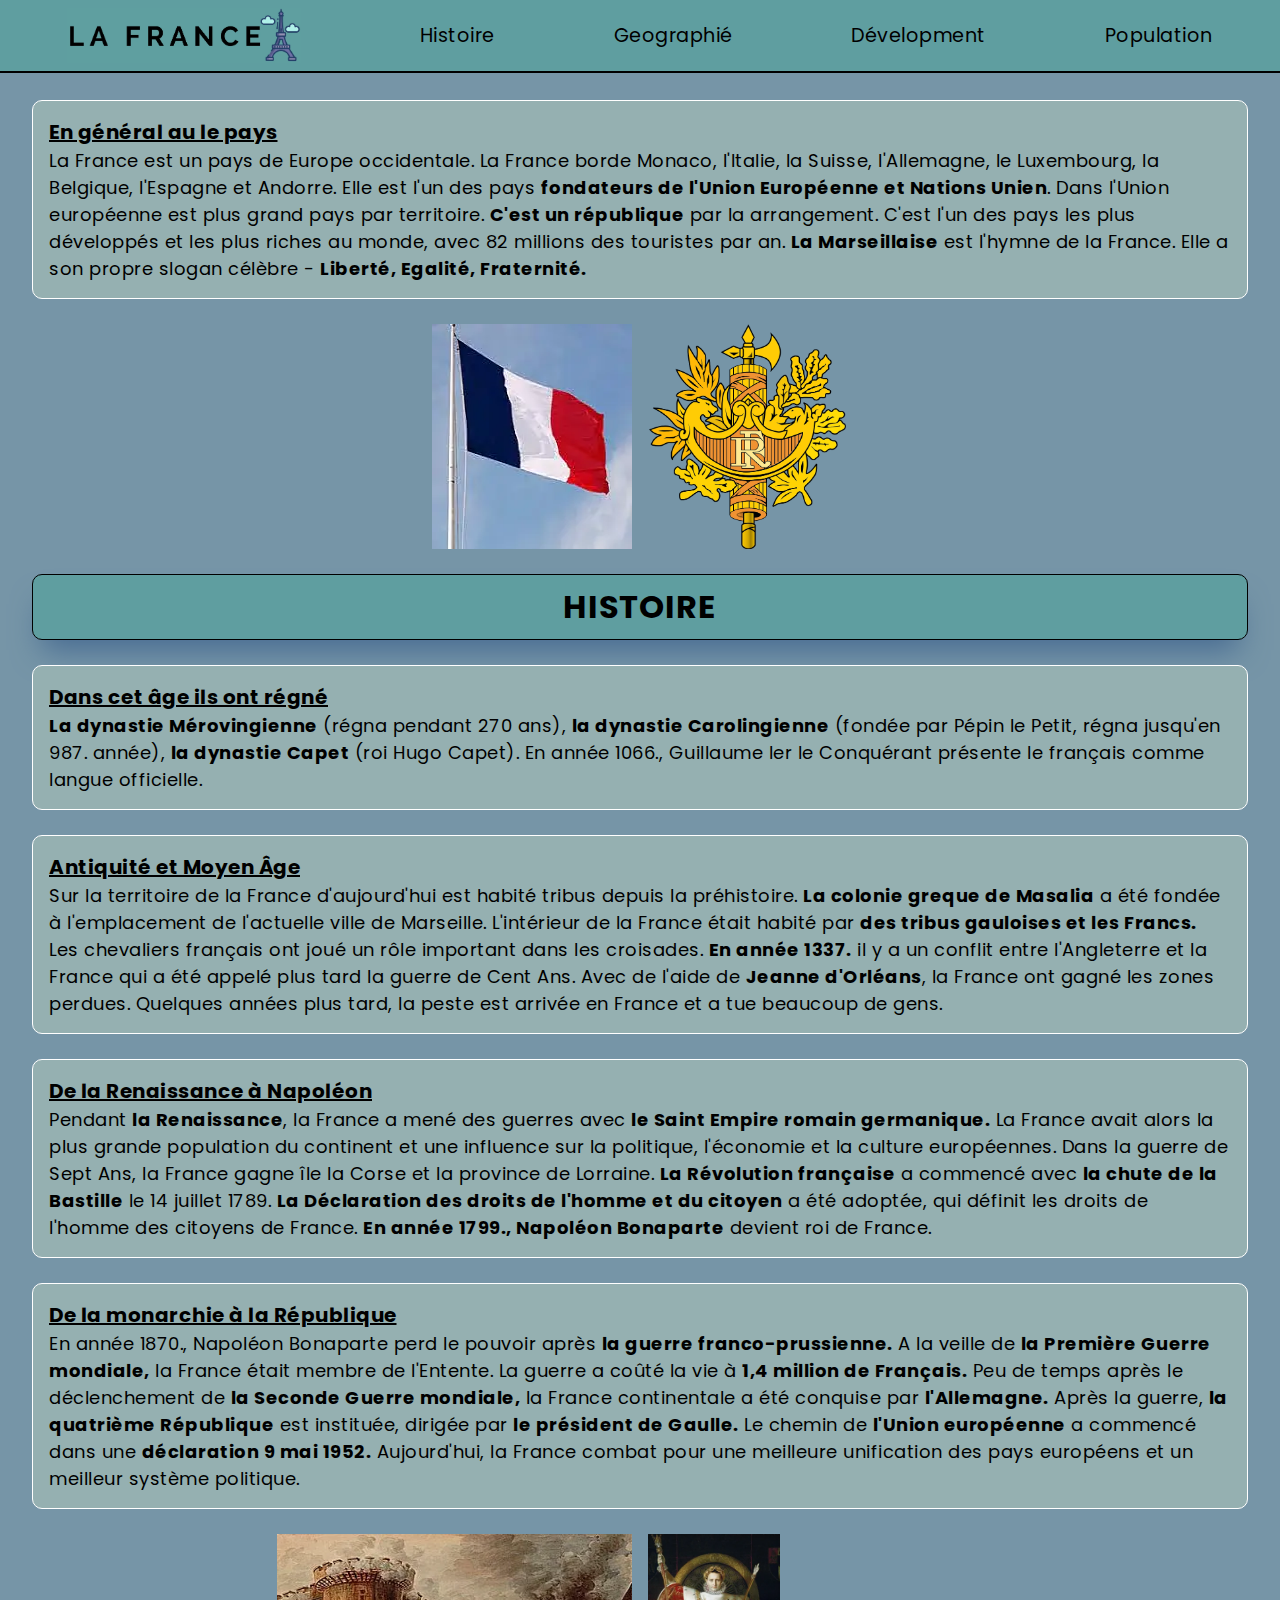
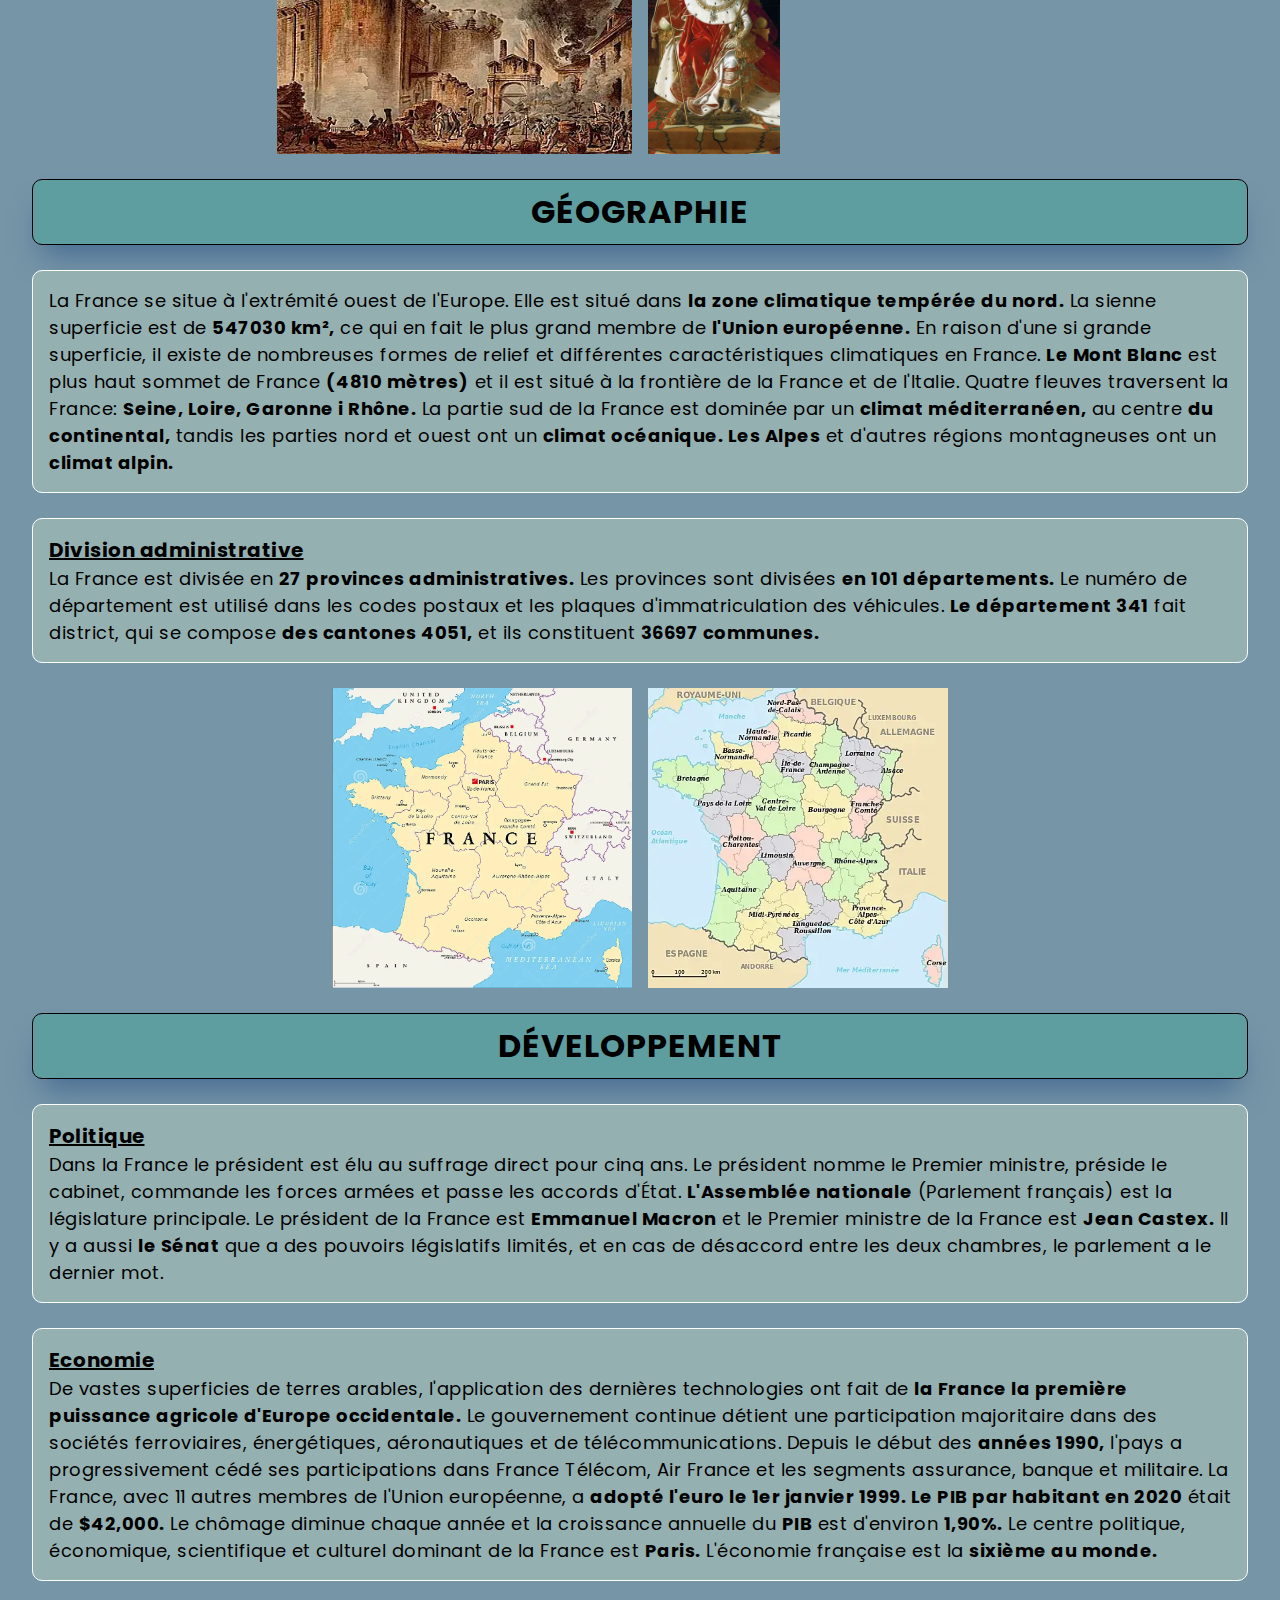
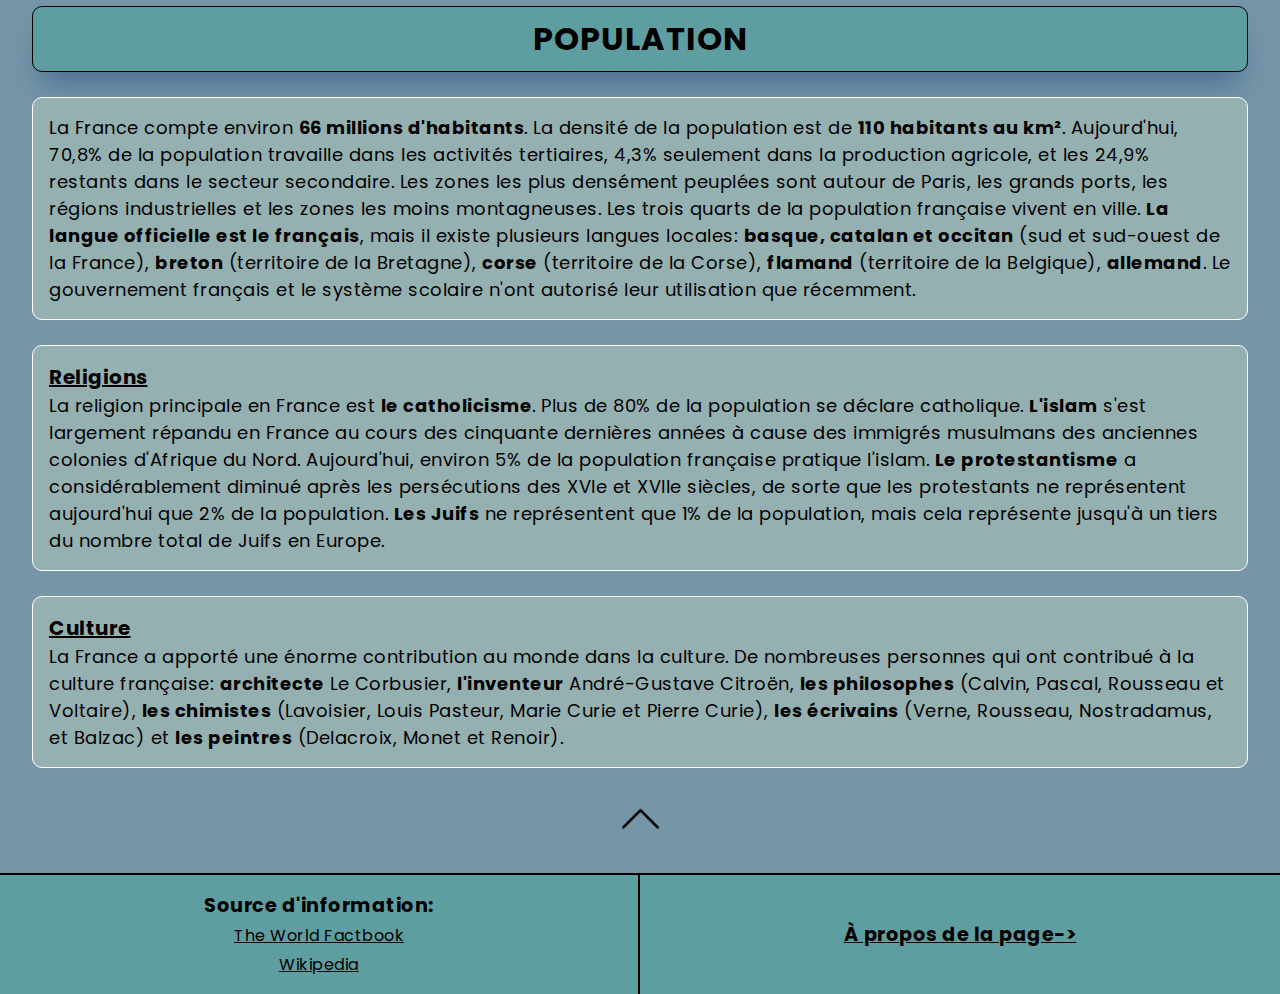
==== index.html @ 9d753588 "Add files via upload" ====
<!DOCTYPE html>
<html lang="fr">
    
<head>
    <meta charset="UTF-8">
    <meta http-equiv="X-UA-Compatible" content="IE=edge">
    <meta name="viewport" content="width=device-width, initial-scale=1.0">

    <link rel="preconnect" href="https://fonts.googleapis.com">
    <link rel="preconnect" href="https://fonts.gstatic.com" crossorigin>
    <link href="https://fonts.googleapis.com/css2?family=Poppins&display=swap" rel="stylesheet">

    <link rel="stylesheet" href="styles.css">

    <link rel="icon" href="Logo/tablogo.webp">

    <title>La France</title>
</head>

<body id="vrh">

    <nav class="main-navbar">
        <div class="nav-wrap">
            <ul class="nav-links">
                <img class="logo" src="Logo/logo.webp" alt="logo" title="La France">
                <li> <a href="#pov">Histoire</a> </li>
                <li> <a href="#geo">Geographié</a> </li>
                <li> <a href="#razvoj">Dévelopment</a> </li>
                <li> <a href="#ljudi">Population</a> </li>
            </ul>
        </div>
    </nav>

    <br />
    <br />
    <br />
    <br />

    <div class="text-wrap">
        <h3 style="text-decoration: underline;">
            En général au le pays
        </h3>

        <p>
            La France est un pays de Europe occidentale. 
            La France borde Monaco, l'Italie, la Suisse, l'Allemagne, le Luxembourg, la Belgique, l'Espagne et Andorre. 
            Elle est l'un des pays <strong>fondateurs de l'Union Européenne et Nations Unien</strong>. 
            Dans l'Union européenne est plus grand pays par territoire. 
            <strong>C'est un république</strong> par la arrangement. 
            C'est l'un des pays les plus développés et les plus riches au monde, avec 82 millions des touristes par an. 
            <strong>La Marseillaise</strong> est l'hymne de la France. 
            Elle a son propre slogan célèbre - <strong>Liberté, Egalité, Fraternité.</strong>
        </p>
    </div>

    <br />

    <div class="img-container">
        <img class="zastava" src="Slike/zastava.webp" alt="zastava" title="Drapeau">
        <img class="grb" src="Slike/grb.webp" alt="grb" title="Blason">
    </div>

    <br />

    <div class="headings" id="pov">
        <div class="nav-img">
            <a href="#vrh"> <img class="nav-img" src="Logo/gornja.webp" alt="gornja"> </a>
        </div>

        <h1 style="pointer-events: none;">
            Histoire
        </h1>

        <div class="nav-img">
            <a href="#geo"> <img class="nav-img" src="Logo/donja.webp" alt="donja"> </a>
        </div>
    </div>

    <br />

    <div class="text-wrap">
        <h3 style="text-decoration: underline;">
            Dans cet âge ils ont régné
        </h3>

        <p>
            <strong>La dynastie Mérovingienne</strong> (régna pendant 270 ans), <strong>la dynastie Carolingienne</strong> (fondée par Pépin le Petit, régna jusqu'en 987. année), <strong>la dynastie Capet</strong> (roi Hugo Capet). 
            En année 1066., Guillaume ler le Conquérant présente le français comme langue officielle.
        </p>
    </div>

    <br />

    <div class="text-wrap">
        <h3 style="text-decoration: underline;">
            Antiquité et Moyen Âge
        </h3>

        <p>
            Sur la territoire de la France d'aujourd'hui est habité tribus depuis la préhistoire. 
            <strong>La colonie greque de Masalia</strong> a été fondée à l'emplacement de l'actuelle ville de Marseille. 
            L'intérieur de la France était habité par <strong>des tribus gauloises et les Francs.</strong> 
            Les chevaliers français ont joué un rôle important dans les croisades. 
            <strong>En année 1337.</strong> il y a un conflit entre l'Angleterre et la France qui a été appelé plus tard la guerre de Cent Ans. 
            Avec de l'aide de <strong>Jeanne d'Orléans</strong>, la France ont gagné les zones perdues. 
            Quelques années plus tard, la peste est arrivée en France et a tue beaucoup de gens.
        </p>
    </div>

    <br />

    <div class="text-wrap">
        <h3 style="text-decoration: underline;">
            De la Renaissance à Napoléon
        </h3>

        <p>
            Pendant <strong>la Renaissance</strong>, la France a mené des guerres avec <strong>le Saint Empire romain germanique.</strong> 
            La France avait alors la plus grande population du continent et une influence sur la politique, l'économie et la culture européennes. 
            Dans la guerre de Sept Ans, la France gagne île la Corse et la province de Lorraine. 
            <strong>La Révolution française</strong> a commencé avec <strong>la chute de la Bastille</strong> le 14 juillet 1789. 
            <strong>La Déclaration des droits de l'homme et du citoyen</strong> a été adoptée, qui définit les droits de l'homme des citoyens de France. 
            <strong>En année 1799., Napoléon Bonaparte</strong> devient roi de France.
        </p>
    </div>

    <br />

    <div class="text-wrap">
        <h3 style="text-decoration: underline;">
            De la monarchie à la République
        </h3>

        <p>
            En année 1870., Napoléon Bonaparte</strong> perd le pouvoir après <strong>la guerre franco-prussienne.</strong> 
            A la veille de <strong>la Première Guerre mondiale,</strong> la France était membre de l'Entente. 
            La guerre a coûté la vie à <strong>1,4 million de Français.</strong> 
            Peu de temps après le déclenchement de <strong>la Seconde Guerre mondiale,</strong> la France continentale a été conquise par <strong>l'Allemagne.</strong> 
            Après la guerre, <strong>la quatrième République</strong> est instituée, dirigée par <strong>le président de Gaulle.</strong> 
            Le chemin de <strong>l'Union européenne</strong> a commencé dans une <strong>déclaration 9 mai 1952.</strong> 
            Aujourd'hui, la France combat pour une meilleure unification des pays européens et un meilleur système politique.
        </p>
    </div>

    <br />

    <div class="img-container">
        <img class="bastilla" src="Slike/bastilla.webp" alt="bastilla" title="La chute de la Bastille">
        <img class="napoleon" src="Slike/napoleon.webp" alt="napoleon" title="Napoléon Bonaparte">
    </div>

    <br />

    <div class="headings" id="geo">
        <div class="nav-img">
            <a href="#pov"> <img class="nav-img" src="Logo/gornja.webp" alt="gornja"> </a>
        </div>

        <h1 style="pointer-events: none;">
            Géographie
        </h1>

        <div class="nav-img">
            <a href="#razvoj"> <img class="nav-img" src="Logo/donja.webp" alt="donja"> </a>
        </div>
    </div>

    <br />

    <div class="text-wrap">
        <p>
            La France se situe à l'extrémité ouest de l'Europe. 
            Elle est situé dans <strong>la zone climatique tempérée du nord.</strong> 
            La sienne superficie est de <strong>547030 km²,</strong> ce qui en fait le plus grand membre de <strong>l'Union européenne.</strong> 
            En raison d'une si grande superficie, il existe de nombreuses formes de relief et différentes caractéristiques climatiques en France. 
            <strong>Le Mont Blanc</strong> est plus haut sommet de France <strong>(4810 mètres)</strong> et il est situé à la frontière de la France et de l'Italie. 
            Quatre fleuves traversent la France: <strong>Seine, Loire, Garonne i Rhône.</strong> La partie sud de la France est dominée par un <strong>climat méditerranéen,</strong> au centre <strong>du continental,</strong> tandis les parties nord et ouest ont un <strong>climat océanique. 
            Les Alpes</strong> et d'autres régions montagneuses ont un <strong>climat alpin.</strong>
        </p>
    </div>

    <br />

    <div class="text-wrap">
        <h3 style="text-decoration: underline;">
            Division administrative
        </h3>

        <p>
            La France est divisée en <strong>27 provinces administratives.</strong> 
            Les provinces sont divisées <strong>en 101 départements.</strong> 
            Le numéro de département est utilisé dans les codes postaux et les plaques d'immatriculation des véhicules. 
            <strong>Le département 341</strong> fait district, qui se compose <strong>des cantones 4051,</strong> et ils constituent <strong>36697 communes.</strong>
        </p>
    </div>

    <br />

    <div class="img-container">
        <img class="karte" src="Slike/mapa.webp" alt="mapa" title="La France sur la carte">
        <img class="karte" src="Slike/pokrajine.webp" alt="pokrajine" title="Provinces de France">
    </div>

    <br />

    <div class="headings" id="razvoj">
        <div class="nav-img">
            <a href="#geo"> <img class="nav-img" src="Logo/gornja.webp" alt="gornja"> </a>
        </div>

        <h1 style="pointer-events: none;">
            Développement
        </h1>

        <div class="nav-img">
            <a href="#ljudi"> <img class="nav-img" src="Logo/donja.webp" alt="donja"> </a>
        </div>
    </div>

    <br />

    <div class="text-wrap">
        <h3 style="text-decoration: underline;">
            Politique
        </h3>

        <p>
            Dans la France le président est élu au suffrage direct pour cinq ans. Le président nomme le Premier ministre, préside le cabinet, commande les forces armées et passe les accords d'État. <strong>L'Assemblée nationale</strong> (Parlement français) est la législature principale. 
            Le président de la France est <strong>Emmanuel Macron</strong> et le Premier ministre de la France est <strong>Jean Castex.</strong> 
            Il y a aussi <strong>le Sénat</strong> que a des pouvoirs législatifs limités, et en cas de désaccord entre les deux chambres, le parlement a le dernier mot.
        </p>
    </div>

    <br />

    <div class="text-wrap">
        <h3 style="text-decoration: underline;">
            Economie
        </h3>

        <p>
            De vastes superficies de terres arables, l'application des dernières technologies ont fait de <strong>la France la première puissance agricole d'Europe occidentale.</strong> 
            Le gouvernement continue détient une participation majoritaire dans des sociétés ferroviaires, énergétiques, aéronautiques et de télécommunications. 
            Depuis le début des <strong>années 1990,</strong> l'pays a progressivement cédé ses participations dans France Télécom, Air France et les segments assurance, banque et militaire. 
            La France, avec 11 autres membres de l'Union européenne, a <strong>adopté l'euro le 1er janvier 1999. 
            Le PIB par habitant en 2020</strong> était de <strong>$42,000.</strong> 
            Le chômage diminue chaque année et la croissance annuelle du <strong>PIB</strong> est d'environ <strong>1,90%.</strong> 
            Le centre politique, économique, scientifique et culturel dominant de la France est <strong>Paris.</strong> 
            L'économie française est la <strong>sixième au monde.</strong>
        </p>
    </div>

    <br />

    <div class="headings" id="ljudi">
        <div class="nav-img">
            <a href="#razvoj"> <img class="nav-img" src="Logo/gornja.webp" alt="gornja"> </a>
        </div>

        <h1 style="pointer-events: none;">
            Population
        </h1>

        <div class="nav-img">
            <a href="#kraj"> <img class="nav-img" src="Logo/donja.webp" alt="donja"> </a>
        </div>
    </div>

    <br />

    <div class="text-wrap">
        <p>
            La France compte environ <strong>66 millions d'habitants</strong>. 
            La densité de la population est de <strong>110 habitants au km²</strong>. 
            Aujourd'hui, 70,8% de la population travaille dans les activités tertiaires, 4,3% seulement dans la production agricole, et les 24,9% restants dans le secteur secondaire. 
            Les zones les plus densément peuplées sont autour de Paris, les grands ports, les régions industrielles et les zones les moins montagneuses. 
            Les trois quarts de la population française vivent en ville. 
            <strong>La langue officielle est le français</strong>, mais il existe plusieurs langues locales: <strong>basque, catalan et occitan</strong> (sud et sud-ouest de la France), <strong>breton</strong> (territoire de la Bretagne), <strong>corse</strong> (territoire de la Corse), <strong>flamand</strong> (territoire de la Belgique), <strong>allemand</strong>. 
            Le gouvernement français et le système scolaire n'ont autorisé leur utilisation que récemment.
        </p>
    </div>

    <br />

    <div class="text-wrap">
        <h3 style="text-decoration: underline;">
            Religions
        </h3>

        <p>
            La religion principale en France est <strong>le catholicisme</strong>. 
            Plus de 80% de la population se déclare catholique. 
            <strong>L'islam</strong> s'est largement répandu en France au cours des cinquante dernières années à cause des immigrés musulmans des anciennes colonies d'Afrique du Nord. 
            Aujourd'hui, environ 5% de la population française pratique l'islam. 
            <strong>Le protestantisme</strong> a considérablement diminué après les persécutions des XVIe et XVIIe siècles, de sorte que les protestants ne représentent aujourd'hui que 2% de la population. 
            <strong>Les Juifs</strong> ne représentent que 1% de la population, mais cela représente jusqu'à un tiers du nombre total de Juifs en Europe.
        </p>
    </div>

    <br />

    <div class="text-wrap">
        <h3 style="text-decoration: underline;">
            Culture
        </h3>

        <p>
            La France a apporté une énorme contribution au monde dans la culture. 
            De nombreuses personnes qui ont contribué à la culture française: 
            <strong>architecte</strong> Le Corbusier, 
            <strong>l'inventeur</strong> André-Gustave Citroën, 
            <strong>les philosophes</strong> (Calvin, Pascal, Rousseau et Voltaire), 
            <strong>les chimistes</strong> (Lavoisier, Louis Pasteur, Marie Curie et Pierre Curie), 
            <strong>les écrivains</strong> (Verne, Rousseau, Nostradamus, et Balzac) et 
            <strong>les peintres</strong> (Delacroix, Monet et Renoir).
        </p>
    </div>

    <br />

    <div class="go-up-container">
        <a href="#vrh">
            <img class="go-up" src="Logo/goup.webp" alt="go up" title="Revenir en haut">
        </a>
    </div>

    <br />

    <div class="sec-nav-container" id="kraj">
        <div class="section1">
            <p>
                Source d'information:
            </p>
                <ul>
                    <li>
                        <a href="https://www.cia.gov/the-world-factbook/countries/france" target="_blank"> The World Factbook</a>
                    </li>
                    <li>
                        <a href="https://en.wikipedia.org/wiki/France" target="_blank">Wikipedia</a>
                    </li>
                </ul>
        </div>

        <div class="section2">
            <a href="about.html" title="Projet scolaire créé par Jan Čeprnić">
                À propos de la page->
            </a>
        </div>
    </div>
    
</body>
</html>
---- styles.css ----
/*CSS for the "main" elements of both pages*/
* {
    margin: 0;
    padding: 0;
    box-sizing: border-box;
}

body {
    font-family: 'Poppins', sans-serif;
    background-color: rgba(118,149,167,255);
}

html {
    scroll-behavior: smooth;
}

::-webkit-scrollbar {
    width: 7.5px;
}

::-webkit-scrollbar-thumb {
    border-radius: 7.5px;
    background-color: darkslategray;
}

::-webkit-scrollbar-track {
    border-radius: 7.5px;
    background-color: lightgray;
}

a {
    text-decoration: none;
    color: black;
}

a:visited {
    text-decoration: none;
}

ul li {
    list-style: none;
}

/*CSS for the main page*/
.main-navbar {
    display: flex;
    position: fixed;
    width: 100%;
    justify-content: space-around;
    padding: 0.5rem;
    background-color: cadetblue;
    border-bottom: 2px solid black;
}

.nav-wrap {
    display: flex;
    width: 100%;
}

.logo {
    height: 55px;
}

.nav-links {
    display: flex;
    justify-content: space-around;
    width: 100%;
    align-items: center;
    font-size: 1.2rem;
    letter-spacing: 0.5px;
}

.nav-links a:hover {
    color: white;
    text-decoration: underline;
}

.text-wrap {
    width: 95%;
    margin: 0 auto;
    padding: 1rem;
    background-color: #95b0b1;
    border: 1px solid white;
    border-radius: 10px;
    letter-spacing: 0.5px;
}

.text-wrap h3 {
    font-size: 20px;
}

.text-wrap p {
    font-size: 18px;
}

.img-container {
    width: fit-content;
    display: grid;
    grid-template-columns: 1fr 1fr;
    column-gap: 1rem;
    margin: 0 auto;
    align-items: center;
}

.zastava {
    height: 225px;
    width: 200px;
}

.grb {
    height: 225px;
}

.bastilla {
    height: 220px;
    width: 355px;
}

.napoleon {
    height: 220px;
}

.karte {
    width: 300px;
    height: 300px;
}

.headings {
    max-width: 95%;
    min-width: 95%;
    margin: 0 auto;
    padding: 0.5rem;
    background-color: cadetblue;
    border: 1px solid black;
    box-shadow: rgb(71, 107, 146) 0px 20px 30px -10px;
    text-align: center;
    border-radius: 10px;
    letter-spacing: 1px;
    text-transform: uppercase;
}

.nav-img {
    display: none;
    height: 30px;
    width: 30px;
}

.go-up-container {
    height: 55px;
    width: 55px;
    margin: 0 auto;
}

.go-up {
    height: 55px;
    width: 55px;
}

.sec-nav-container {
    max-width: 100%;
    background-color: cadetblue;
    font-size: 1.2rem;
    letter-spacing: 0.5px;
    display: grid;
    gap: 0;
    grid-template-columns: 1fr 1fr;
    align-items: center;
    border-top: 2px solid black;
}

.sec-nav-container a {
    text-decoration: underline;
}

.sec-nav-container a:hover {
    color: white;
}

.section1 {
    padding: 1rem;
    text-align: center;
    border-right: 2px solid black;
}

.section1 p {
    font-weight: bold;
    pointer-events: none;
}

.section1 a {
    font-size: 16px;
}

.section2 {
    padding: 1rem;
    text-align: center;
}

.section2 a {
    font-weight: bold;
}

/*Responsive design for the main page*/
@media (max-width: 1000px) {
    .main-navbar {
        position: absolute;
    }

    .main-navbar a {
        display: none;
    }

    .logo {
        margin: 0 auto;
    }

    .nav-img {
        display: block;
    }
}

@media (max-width: 768px) {
    .img-container {
        grid-template-columns: 1fr;
        row-gap: 1rem;
        justify-items: center;
    }

    .zastava {
        height: 175px;
        width: 150px;
    }

    .grb {
        height: 175px;
    }

    .bastilla {
        height: 170px;
        width: 290px;
    }

    .napoleon {
        height: 200px;
    }

    .karte {
        height: 275px;
        width: 275px;
    }
}

@media (max-width: 525px) {
    .sec-nav-container {
        grid-template-columns: 1fr;
    }

    .section1 {
        border: none;
    }

    .section2 {
        border-top: 2px solid black;
    }
}

@media (max-width: 350px) {
    h1 {
        font-size: 28px;
    }
}

/*CSS for the about page*/
.about-container {
    max-width: 1000px;
    max-height: 100%;
    margin: 0 auto;
    padding-left: 1rem;
    padding-right: 1rem;
}

.go-back-container {
    height: 55px;
    width: 55px;
    margin: 0 auto;
}

.go-back {
    height: 55px;
}

.about-heading {
    max-width: 1000px;
    min-width: fit-content;
    margin: 0 auto;
    padding: 1rem;
    background-color: cadetblue;
    border: 1px solid black;
    box-shadow: rgb(71, 107, 146) 0px 20px 30px -10px;
    text-align: center;
    border-radius: 10px;
    letter-spacing: 1px;
    pointer-events: none;
}

.about-img-container {
    display: grid;
    grid-template-columns: 1fr 1fr;
    gap: 1rem;
    margin: 0 auto;
    max-width: 1000px;
    align-items: center;
    justify-items: center;
}

.about-img {
    width: 475px;
}

/*Responsive design for the about page*/
@media (max-width: 1000px) {
    .about-img {
        width: 400px;
    }
}

@media (max-width: 850px) {
    .about-img {
        width: 300px;
    }
}

@media (max-width: 655px) {
    .about-img-container {
        grid-template-columns: 1fr;
    }

    .about-heading {
        max-width: 60%;
    }

    .go-back-container {
        margin-left: -5px;
    }

    h2 {
        font-size: 20px;
    }
}

@media (max-width: 550px) {
    .about-heading {
        max-width: 100%;
    }
}

@media (max-width: 335px) {
    .about-img {
        width: 285px;
    }
}
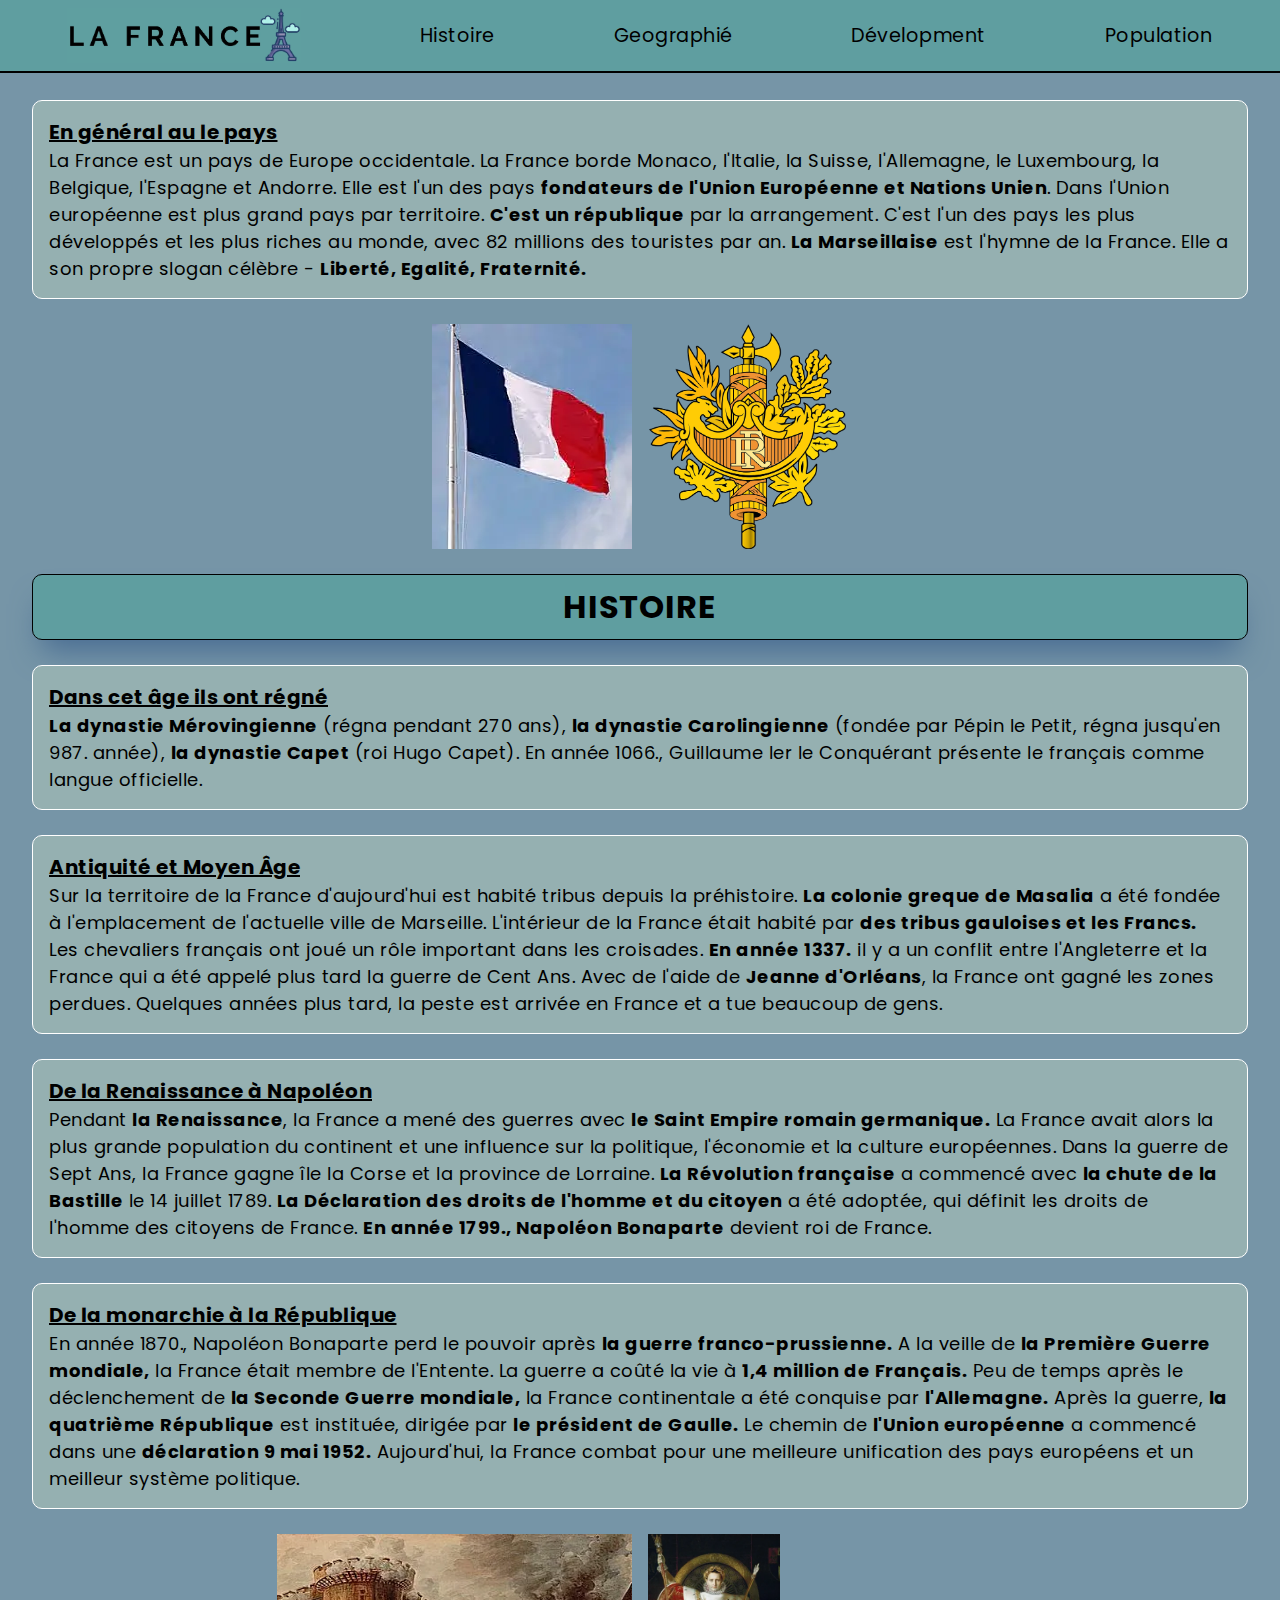
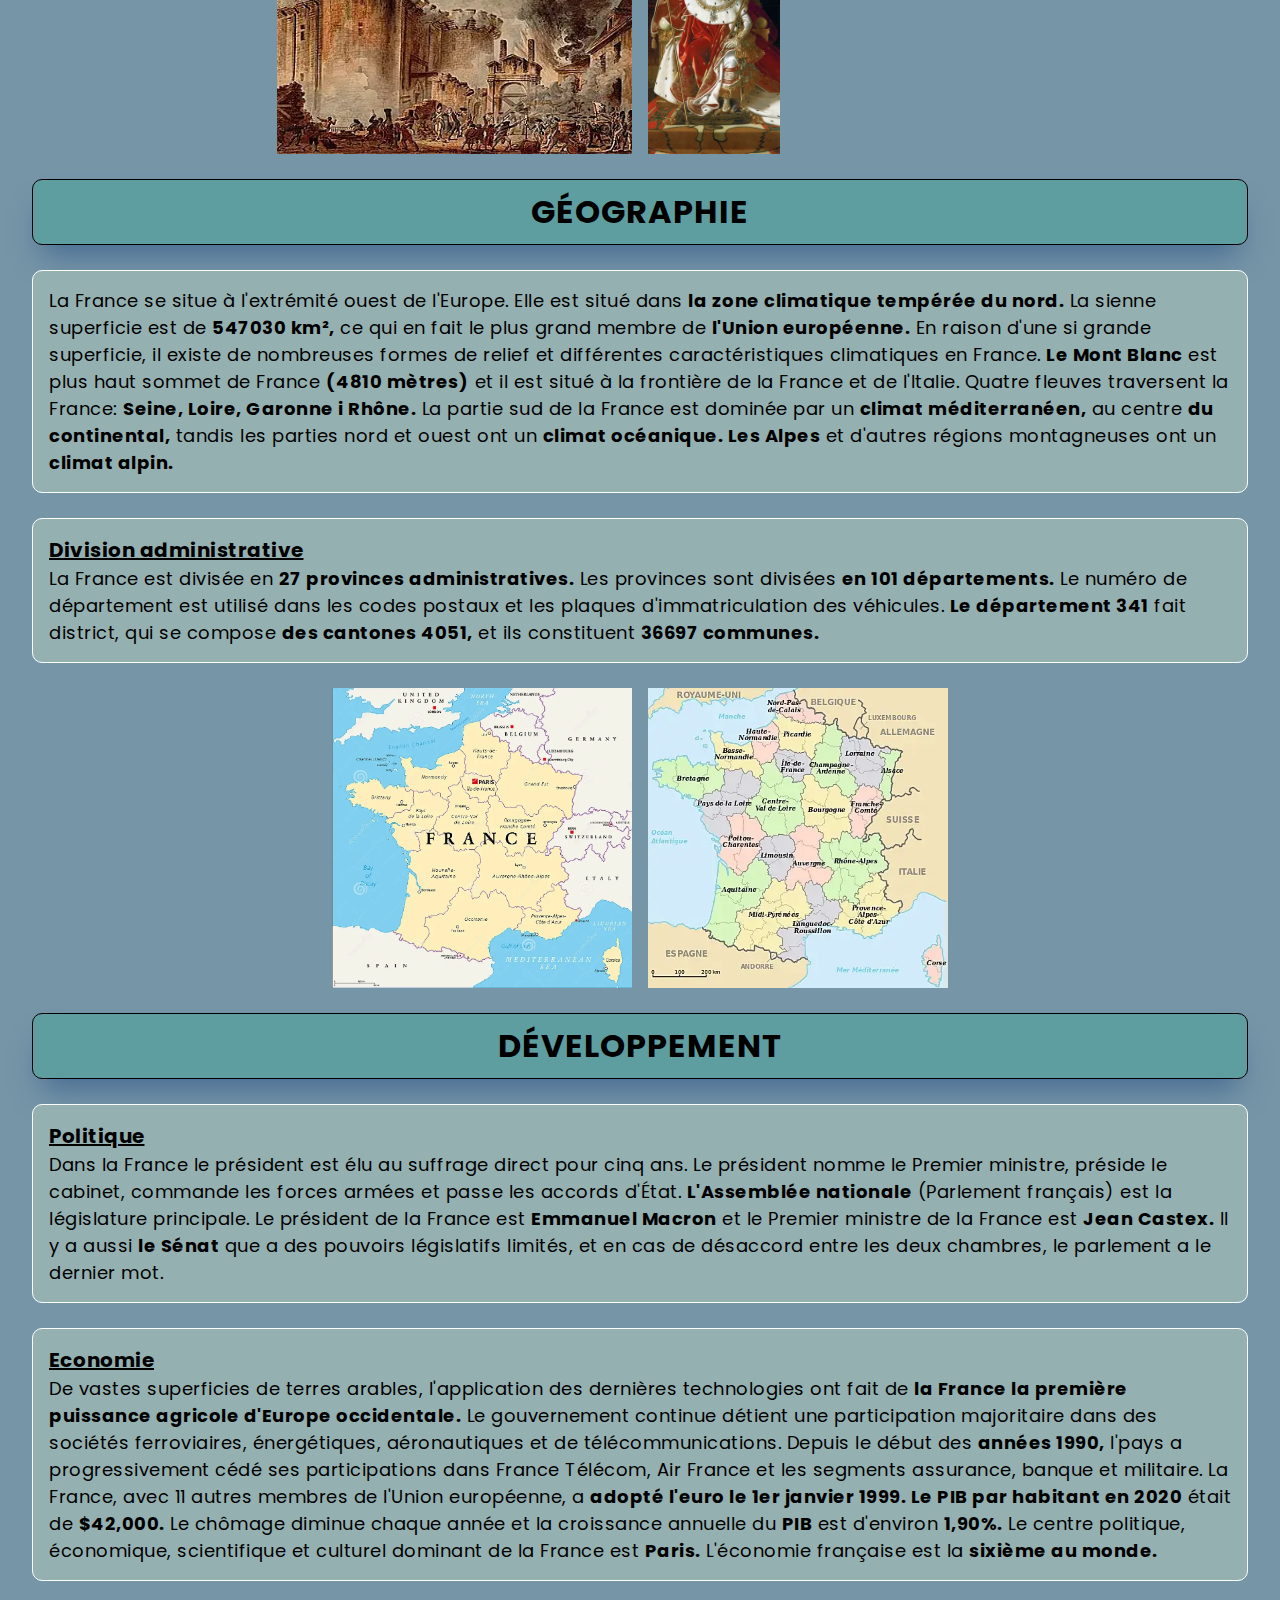
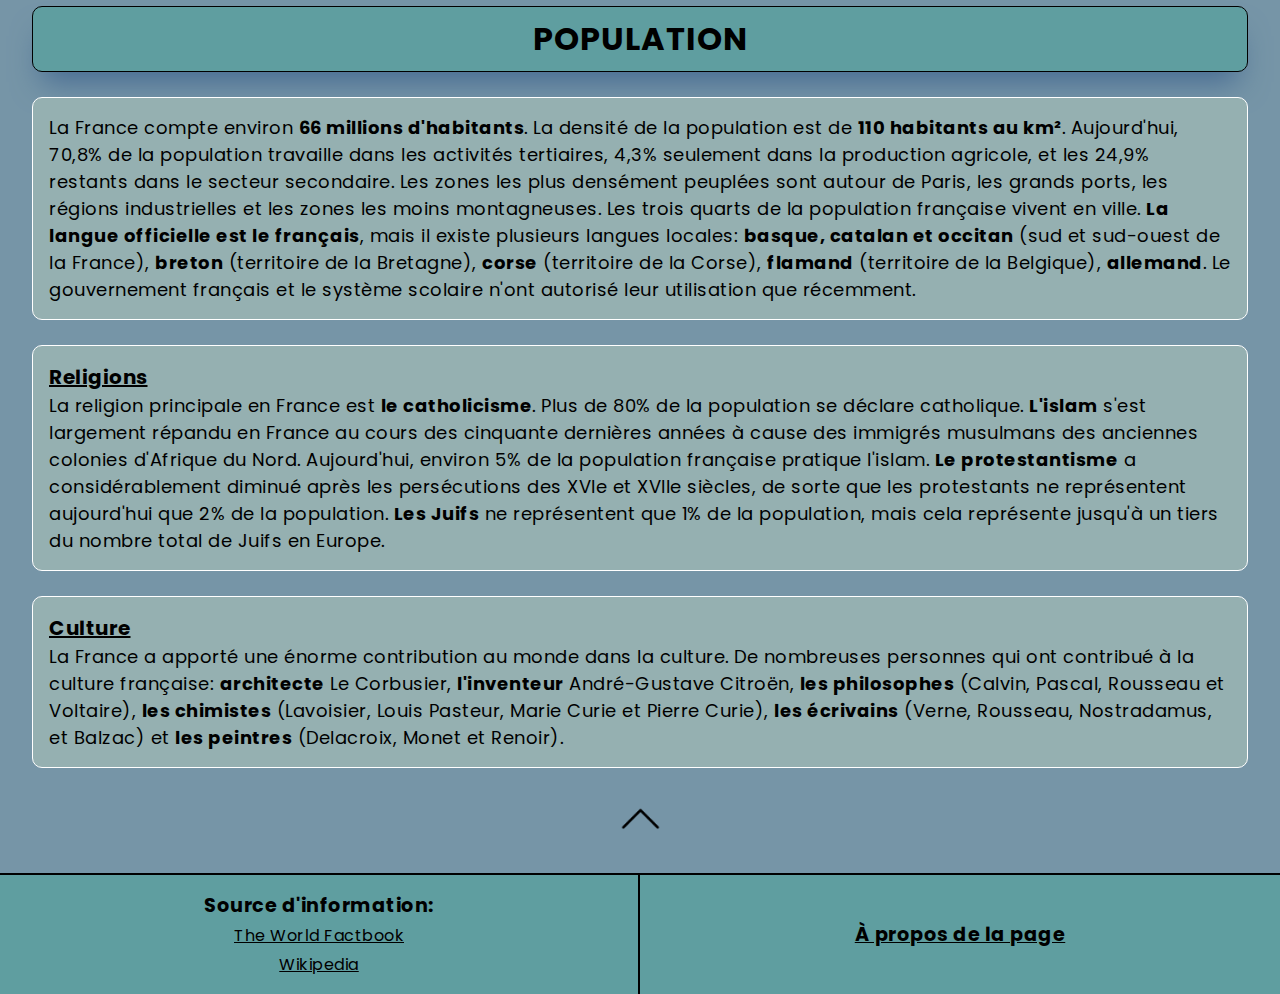
==== commit 3cffc094: "Add files via upload" ====
--- a/index.html
+++ b/index.html
@@ -10,7 +10,7 @@
     <link rel="preconnect" href="https://fonts.gstatic.com" crossorigin>
     <link href="https://fonts.googleapis.com/css2?family=Poppins&display=swap" rel="stylesheet">
 
-    <link rel="stylesheet" href="styles.css">
+    <link rel="stylesheet" href="style.css">
 
     <link rel="icon" href="Logo/tablogo.webp">
 
@@ -20,15 +20,13 @@
 <body id="vrh">
 
     <nav class="main-navbar">
-        <div class="nav-wrap">
-            <ul class="nav-links">
-                <img class="logo" src="Logo/logo.webp" alt="logo" title="La France">
-                <li> <a href="#pov">Histoire</a> </li>
-                <li> <a href="#geo">Geographié</a> </li>
-                <li> <a href="#razvoj">Dévelopment</a> </li>
-                <li> <a href="#ljudi">Population</a> </li>
-            </ul>
-        </div>
+        <ul class="nav-links">
+            <img class="logo" src="Logo/logo.webp" alt="logo" title="La France">
+            <li> <a href="#pov">Histoire</a> </li>
+            <li> <a href="#geo">Geographié</a> </li>
+            <li> <a href="#razvoj">Dévelopment</a> </li>
+            <li> <a href="#ljudi">Population</a> </li>
+        </ul>
     </nav>
 
     <br />
@@ -56,8 +54,8 @@
     <br />
 
     <div class="img-container">
-        <img class="zastava" src="Slike/zastava.webp" alt="zastava" title="Drapeau">
-        <img class="grb" src="Slike/grb.webp" alt="grb" title="Blason">
+        <img class="zastava" src="Images/zastava.webp" alt="zastava" title="Drapeau">
+        <img class="grb" src="Images/grb.webp" alt="grb" title="Blason">
     </div>
 
     <br />
@@ -145,8 +143,8 @@
     <br />
 
     <div class="img-container">
-        <img class="bastilla" src="Slike/bastilla.webp" alt="bastilla" title="La chute de la Bastille">
-        <img class="napoleon" src="Slike/napoleon.webp" alt="napoleon" title="Napoléon Bonaparte">
+        <img class="bastilla" src="Images/bastilla.webp" alt="bastilla" title="La chute de la Bastille">
+        <img class="napoleon" src="Images/napoleon.webp" alt="napoleon" title="Napoléon Bonaparte">
     </div>
 
     <br />
@@ -197,8 +195,8 @@
     <br />
 
     <div class="img-container">
-        <img class="karte" src="Slike/mapa.webp" alt="mapa" title="La France sur la carte">
-        <img class="karte" src="Slike/pokrajine.webp" alt="pokrajine" title="Provinces de France">
+        <img class="karte" src="Images/mapa.webp" alt="mapa" title="La France sur la carte">
+        <img class="karte" src="Images/pokrajine.webp" alt="pokrajine" title="Provinces de France">
     </div>
 
     <br />
@@ -343,7 +341,7 @@
 
         <div class="section2">
             <a href="about.html" title="Projet scolaire créé par Jan Čeprnić">
-                À propos de la page->
+                À propos de la page
             </a>
         </div>
     </div>
--- a/style.css
+++ b/style.css
@@ -0,0 +1,356 @@
+/*CSS for the "main" website elements*/
+* {
+    margin: 0;
+    padding: 0;
+    box-sizing: border-box;
+}
+
+body {
+    font-family: 'Poppins', sans-serif;
+    background-color: rgba(118,149,167,255);
+}
+
+html {
+    scroll-behavior: smooth;
+}
+
+::-webkit-scrollbar {
+    width: 7.5px;
+}
+
+::-webkit-scrollbar-thumb {
+    border-radius: 7.5px;
+    background-color: darkslategray;
+}
+
+::-webkit-scrollbar-track {
+    border-radius: 7.5px;
+    background-color: lightgray;
+}
+
+a {
+    text-decoration: none;
+    color: black;
+}
+
+a:visited {
+    text-decoration: none;
+}
+
+ul li {
+    list-style: none;
+}
+
+/*CSS for the main page*/
+.main-navbar {
+    display: flex;
+    position: fixed;
+    width: 100%;
+    justify-content: space-around;
+    padding: 0.5rem;
+    background-color: cadetblue;
+    border-bottom: 2px solid black;
+}
+
+.logo {
+    height: 55px;
+}
+
+.nav-links {
+    display: flex;
+    justify-content: space-around;
+    width: 100%;
+    align-items: center;
+    font-size: 1.2rem;
+    letter-spacing: 0.5px;
+}
+
+.nav-links a:hover {
+    color: white;
+    text-decoration: underline;
+}
+
+.text-wrap {
+    width: 95%;
+    margin: 0 auto;
+    padding: 1rem;
+    background-color: #95b0b1;
+    border: 1px solid white;
+    border-radius: 10px;
+    letter-spacing: 0.5px;
+}
+
+.text-wrap h3 {
+    font-size: 20px;
+}
+
+.text-wrap p {
+    font-size: 18px;
+}
+
+.img-container {
+    width: fit-content;
+    display: grid;
+    grid-template-columns: 1fr 1fr;
+    column-gap: 1rem;
+    margin: 0 auto;
+    align-items: center;
+}
+
+.zastava {
+    height: 225px;
+    width: 200px;
+}
+
+.grb {
+    height: 225px;
+}
+
+.bastilla {
+    height: 220px;
+    width: 355px;
+}
+
+.napoleon {
+    height: 220px;
+}
+
+.karte {
+    width: 300px;
+    height: 300px;
+}
+
+.headings {
+    max-width: 95%;
+    min-width: 95%;
+    margin: 0 auto;
+    padding: 0.5rem;
+    background-color: cadetblue;
+    border: 1px solid black;
+    box-shadow: rgb(71, 107, 146) 0px 20px 30px -10px;
+    text-align: center;
+    border-radius: 10px;
+    letter-spacing: 1px;
+    text-transform: uppercase;
+}
+
+.nav-img {
+    display: none;
+    height: 30px;
+    width: 30px;
+}
+
+.go-up-container {
+    height: 55px;
+    width: 55px;
+    margin: 0 auto;
+}
+
+.go-up {
+    height: 55px;
+    width: 55px;
+}
+
+.sec-nav-container {
+    max-width: 100%;
+    background-color: cadetblue;
+    font-size: 1.2rem;
+    letter-spacing: 0.5px;
+    display: grid;
+    gap: 0;
+    grid-template-columns: 1fr 1fr;
+    align-items: center;
+    border-top: 2px solid black;
+}
+
+.sec-nav-container a {
+    text-decoration: underline;
+}
+
+.sec-nav-container a:hover {
+    color: white;
+}
+
+.section1 {
+    padding: 1rem;
+    text-align: center;
+    border-right: 2px solid black;
+}
+
+.section1 p {
+    font-weight: bold;
+    pointer-events: none;
+}
+
+.section1 a {
+    font-size: 16px;
+}
+
+.section2 {
+    padding: 1rem;
+    text-align: center;
+}
+
+.section2 a {
+    font-weight: bold;
+}
+
+/*Responsive design for the main page*/
+@media (max-width: 1000px) {
+    .main-navbar {
+        position: absolute;
+    }
+
+    .main-navbar a {
+        display: none;
+    }
+
+    .logo {
+        margin: 0 auto;
+    }
+
+    .nav-img {
+        display: block;
+    }
+}
+
+@media (max-width: 768px) {
+    .img-container {
+        grid-template-columns: 1fr;
+        row-gap: 1rem;
+        justify-items: center;
+    }
+
+    .zastava {
+        height: 175px;
+        width: 150px;
+    }
+
+    .grb {
+        height: 175px;
+    }
+
+    .bastilla {
+        height: 170px;
+        width: 290px;
+    }
+
+    .napoleon {
+        height: 200px;
+    }
+
+    .karte {
+        height: 275px;
+        width: 275px;
+    }
+}
+
+@media (max-width: 525px) {
+    .sec-nav-container {
+        grid-template-columns: 1fr;
+    }
+
+    .section1 {
+        border: none;
+    }
+
+    .section2 {
+        border-top: 2px solid black;
+    }
+}
+
+@media (max-width: 350px) {
+    h1 {
+        font-size: 28px;
+    }
+}
+
+/*CSS za about page*/
+.about-container {
+    max-width: 1000px;
+    max-height: 100%;
+    margin: 0 auto;
+    padding-left: 1rem;
+    padding-right: 1rem;
+}
+
+.go-back-container {
+    height: 55px;
+    width: 55px;
+    margin: 0 auto;
+}
+
+.go-back {
+    height: 55px;
+}
+
+.about-heading {
+    max-width: 1000px;
+    min-width: fit-content;
+    margin: 0 auto;
+    padding: 1rem;
+    background-color: cadetblue;
+    border: 1px solid black;
+    box-shadow: rgb(71, 107, 146) 0px 20px 30px -10px;
+    text-align: center;
+    border-radius: 10px;
+    letter-spacing: 1px;
+    pointer-events: none;
+}
+
+.about-img-container {
+    display: grid;
+    grid-template-columns: 1fr 1fr;
+    gap: 1rem;
+    margin: 0 auto;
+    max-width: 1000px;
+    align-items: center;
+    justify-items: center;
+}
+
+.about-img {
+    width: 475px;
+}
+
+/*Responsive design for the about page*/
+@media (max-width: 1000px) {
+    .about-img {
+        width: 400px;
+    }
+}
+
+@media (max-width: 850px) {
+    .about-img {
+        width: 300px;
+    }
+}
+
+@media (max-width: 655px) {
+    .about-img-container {
+        grid-template-columns: 1fr;
+    }
+
+    .about-heading {
+        max-width: 60%;
+    }
+
+    .go-back-container {
+        margin-left: -5px;
+    }
+
+    h2 {
+        font-size: 20px;
+    }
+}
+
+@media (max-width: 550px) {
+    .about-heading {
+        max-width: 100%;
+    }
+}
+
+@media (max-width: 335px) {
+    .about-img {
+        width: 285px;
+    }
+}